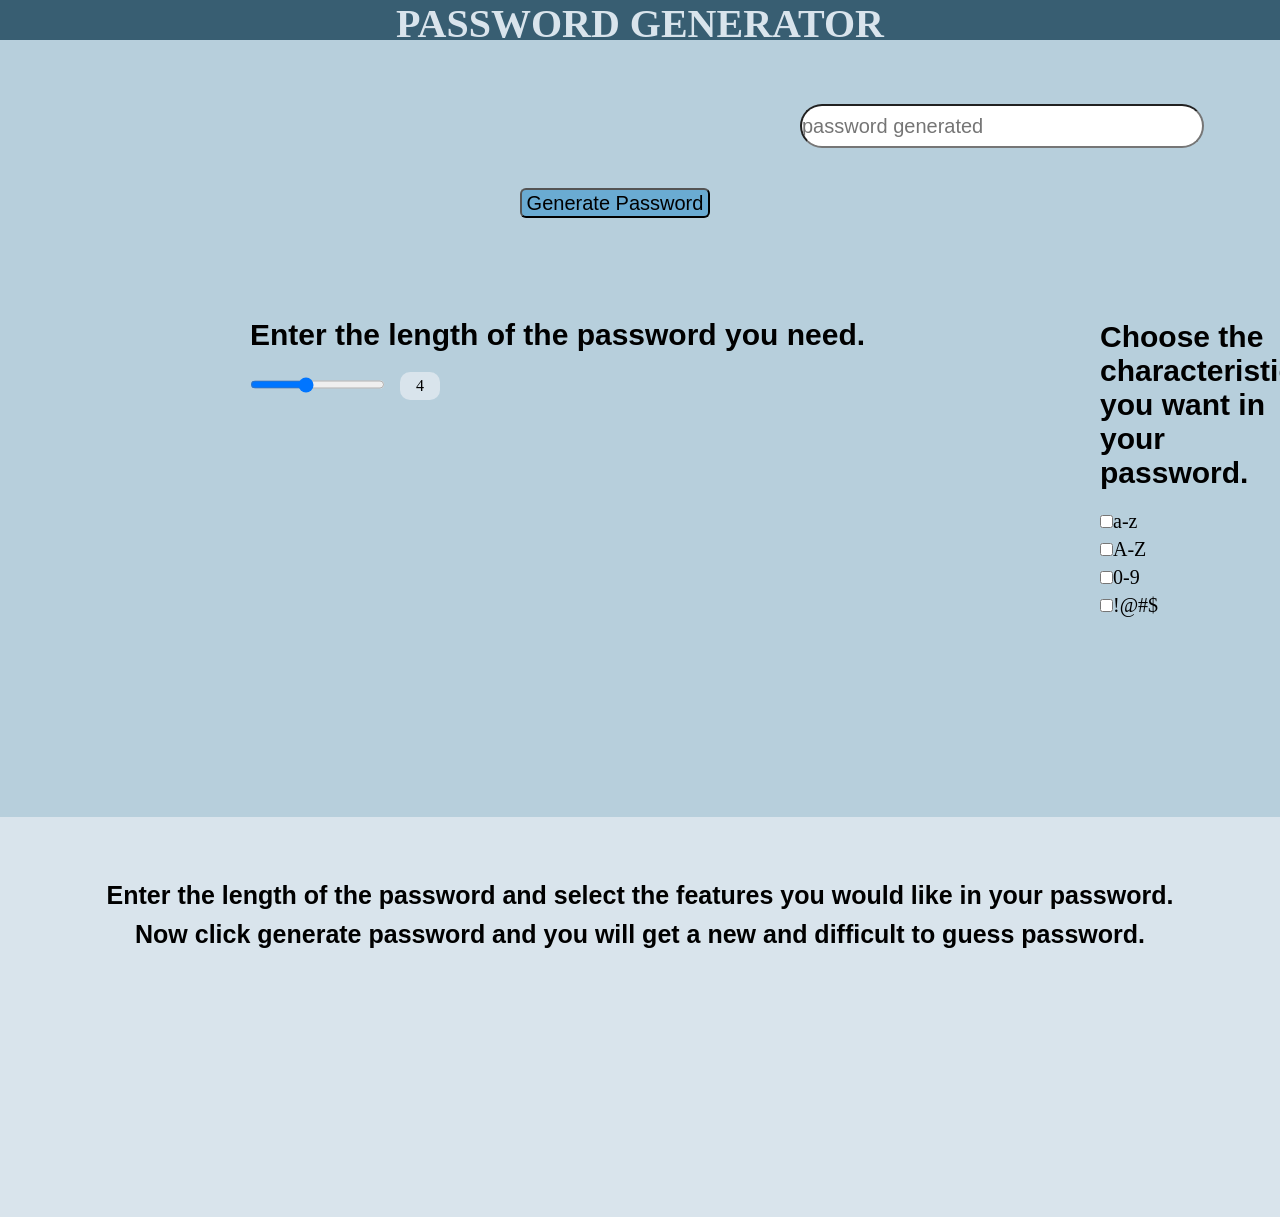
==== index-shubhika.html @ 77cf6baa "Add files via upload" ====
<!DOCTYPE html>
<html lang="en">
<head>
    <meta charset="UTF-8">
    <meta name="viewport" content="width=device-width, initial-scale=1.0">
    <title>password generator</title>
    <link rel="stylesheet"href="style.css">
</head>
<body>
    <div class="head">
        <h1>PASSWORD GENERATOR</h1>
    </div>
    <div class="out">   
        <input class = "out-box" type="text" placeholder="password generated" readonly>
    </div>
    <div class="gen-button">    
        <button class = "gen-but">Generate Password</button>
    </div>
    <div class="length">
        <h4 class ="length-head">Enter the length of the password you need.</h4>
    </div>
    <div class="inp">
        <input class="input-len" type="range" min="1" max="8" value="4">
        <span>4</span>
    </div>
    <!--now we will add a checkbox for different features that we will be providing to the password-->
    <div class="choose">
        <h4>Choose the characteristics you want in your password.</h4>
    </div>
    <form class="options" id="myform">
    <label for = "id1">
        <input type="checkbox" name="option" value="a-z" id="id1">a-z
    </label><br>

    <label for = "id2">
        <input type="checkbox"  name="option" value="A-Z" id="id2">A-Z
    </label><br>

    <label for = "id3">
        <input type="checkbox"  name="option" value="1-9" id="id3">0-9
    </label><br>

    <label for = "id4">
        <input type="checkbox"  name="option" value="!@#$" id="id4">!@#$
    </label><br>
    </form>
    <div class="end">
        <h3 class ="instruction">
            Enter the length of the password and select the features you would like in your password.
        </h3>
        <h3 class="instruction2">
            Now click generate password and you will get a new and difficult to guess password.
        </h3>
    </div>
    <script src="app.js"></script>
</body>
</html>
---- style.css ----
*{
    margin: 0;
    padding: 0;
}

body{
    background-color: #B7CFDC;
}

.head{
    background-color: #385e72;
    color: #d9e4ec;
    text-align: center;
    height: 2.5rem;
    font-size: 20px;
}

.out{
    padding-top: 4rem;
    padding-left: 800px;
}

.out-box{
    display: flex;
    justify-content: center;
    height: 2.5rem;
    border-radius: 1.5rem;
    padding-right: 200px;
    width: 200px;
    font-size: 20px;
}

.gen-button{
    display: flex;
    justify-content: center;
    padding-top: 2.5rem;
}


.gen-but{
    padding-left:5px;
    padding-right: 5px;
    background-color: #6AABD2;
    border-radius: 6px;
    height: 30px;
    margin-right: 50px;
    font-size: 20px;
}

.length{
    margin-top: 100px;
    margin-left: 250px;
}

.length-head{
    font-family: 'Lucida Sans', 'Lucida Sans Regular', 'Lucida Grande', 'Lucida Sans Unicode', Geneva, Verdana, sans-serif;
    font-size: 30px;
}

.inp{
    margin-top: 20px;
    display: flex;
    margin-left: 250px;
}

.input-len{
    height: 25px;
    padding-right: 6px;
    border-radius: 5px;
}

.choose{
    margin-left: 1100px;
    font-size: 30px;
    margin-top: -80px;
    font-family: 'Lucida Sans', 'Lucida Sans Regular', 'Lucida Grande', 'Lucida Sans Unicode', Geneva, Verdana, sans-serif;
}

.options{
    margin-left: 1100px;
    margin-top: 20px;
}

#id2{
    margin-top: 10px;
}

#id3{
    margin-top: 10px;
}

#id4{
    margin-top: 10px;
}

#myform{
    font-size: 20px;
}

button:hover{
    opacity: 0.5;
}

button {
    cursor: pointer;
}

.end{
    margin-top: 200px;
    background-color: #D9E4EC;
    height:400px;
    text-align: center;
}
.instruction{
    padding-top: 4rem;
    font-family: sans-serif;
    font-size: 25px;
}

.instruction2{
    font-family: sans-serif;
    font-size: 25px;
    padding-top: 10px;
}

span{
    background-color:#D9E4EC;
    padding: 5px;
    margin-left: 15px;
    min-width: 30px;
    text-align: center;
    border-radius: 10px;
}

img { max-width: 100%; height: auto; }

@media (max-width: 768px) {
  /* mobile styles */
}
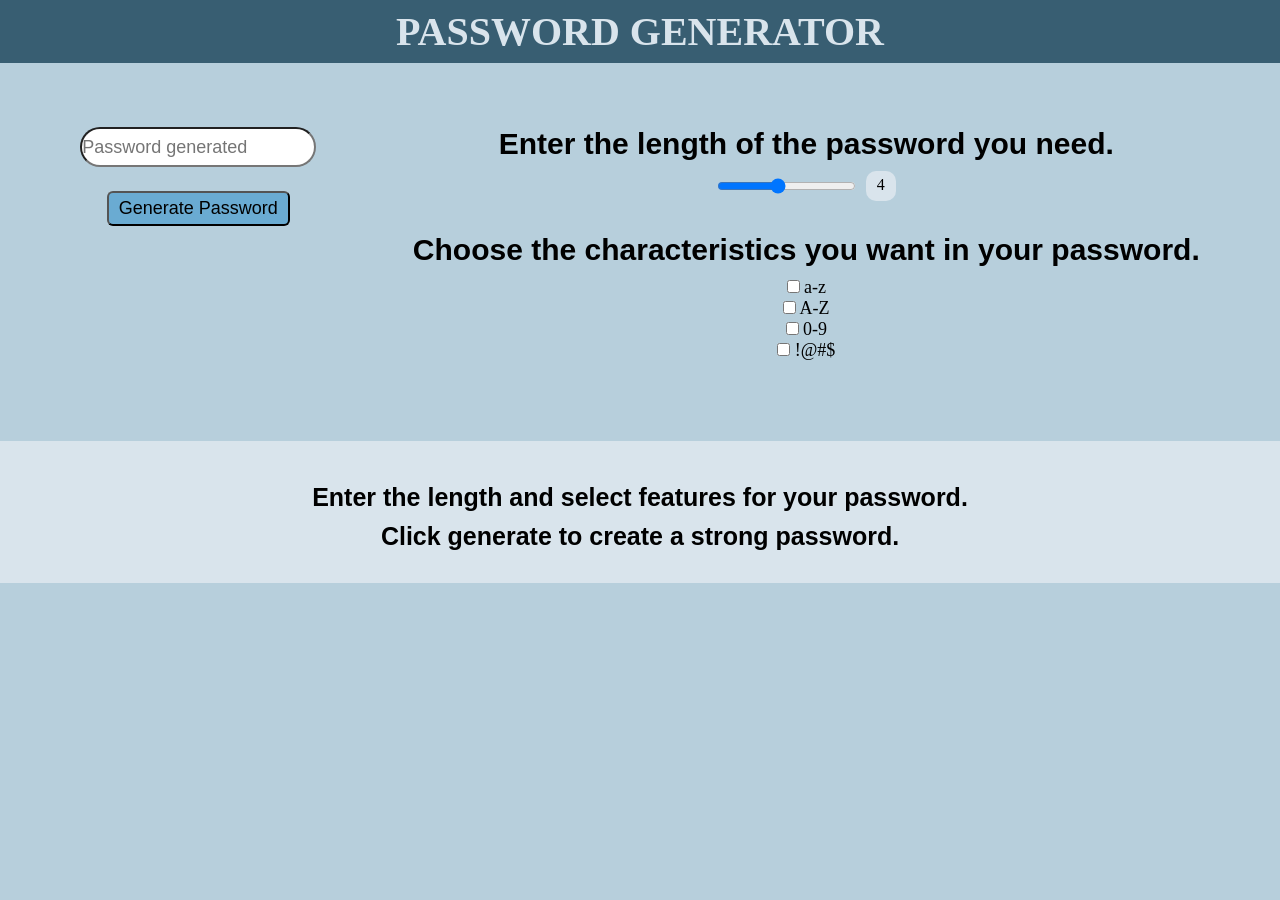
==== commit 26251161: "Update index-shubhika.html" ====
--- a/index-shubhika.html
+++ b/index-shubhika.html
@@ -3,55 +3,67 @@
 <head>
     <meta charset="UTF-8">
     <meta name="viewport" content="width=device-width, initial-scale=1.0">
-    <title>password generator</title>
-    <link rel="stylesheet"href="style.css">
+    <title>Password Generator</title>
+    <link rel="stylesheet" href="style.css">
 </head>
 <body>
+
+    <!-- HEADER -->
     <div class="head">
         <h1>PASSWORD GENERATOR</h1>
     </div>
-    <div class="out">   
-        <input class = "out-box" type="text" placeholder="password generated" readonly>
+
+    <!-- MAIN -->
+    <div class="main">
+
+        <!-- LEFT -->
+        <div class="left">
+            <div class="out">
+                <input class="out-box" type="text" placeholder="Password generated" readonly>
+            </div>
+
+            <div class="gen-button">
+                <button class="gen-but">Generate Password</button>
+            </div>
+        </div>
+
+        <!-- RIGHT -->
+        <div class="right">
+
+            <div class="length">
+                <h4 class="length-head">Enter the length of the password you need.</h4>
+            </div>
+
+            <div class="inp">
+                <input class="input-len" type="range" min="1" max="8" value="4">
+                <span>4</span>
+            </div>
+
+            <div class="choose">
+                <h4>Choose the characteristics you want in your password.</h4>
+            </div>
+
+            <form class="options" id="myform">
+                <label><input type="checkbox" value="a-z"> a-z</label><br>
+                <label><input type="checkbox" value="A-Z"> A-Z</label><br>
+                <label><input type="checkbox" value="0-9"> 0-9</label><br>
+                <label><input type="checkbox" value="!@#$"> !@#$</label>
+            </form>
+
+        </div>
+
     </div>
-    <div class="gen-button">    
-        <button class = "gen-but">Generate Password</button>
-    </div>
-    <div class="length">
-        <h4 class ="length-head">Enter the length of the password you need.</h4>
-    </div>
-    <div class="inp">
-        <input class="input-len" type="range" min="1" max="8" value="4">
-        <span>4</span>
-    </div>
-    <!--now we will add a checkbox for different features that we will be providing to the password-->
-    <div class="choose">
-        <h4>Choose the characteristics you want in your password.</h4>
-    </div>
-    <form class="options" id="myform">
-    <label for = "id1">
-        <input type="checkbox" name="option" value="a-z" id="id1">a-z
-    </label><br>
 
-    <label for = "id2">
-        <input type="checkbox"  name="option" value="A-Z" id="id2">A-Z
-    </label><br>
-
-    <label for = "id3">
-        <input type="checkbox"  name="option" value="1-9" id="id3">0-9
-    </label><br>
-
-    <label for = "id4">
-        <input type="checkbox"  name="option" value="!@#$" id="id4">!@#$
-    </label><br>
-    </form>
+    <!-- FOOTER -->
     <div class="end">
-        <h3 class ="instruction">
-            Enter the length of the password and select the features you would like in your password.
+        <h3 class="instruction">
+            Enter the length and select features for your password.
         </h3>
         <h3 class="instruction2">
-            Now click generate password and you will get a new and difficult to guess password.
+            Click generate to create a strong password.
         </h3>
     </div>
+
     <script src="app.js"></script>
 </body>
-</html>+</html>
--- a/style.css
+++ b/style.css
@@ -1,139 +1,154 @@
 *{
     margin: 0;
     padding: 0;
+    box-sizing: border-box;
 }
 
 body{
     background-color: #B7CFDC;
+    overflow-x: hidden;
 }
 
+/* HEADER */
 .head{
     background-color: #385e72;
     color: #d9e4ec;
     text-align: center;
-    height: 2.5rem;
-    font-size: 20px;
+    padding: 0.5rem;
+    font-size: clamp(16px, 2vw, 20px);
 }
 
+/* MAIN CONTAINER */
+.main{
+    display: flex;
+    justify-content: space-around;
+    align-items: flex-start;
+    flex-wrap: wrap;
+    padding: 2rem;
+}
+
+/* OUTPUT SECTION */
 .out{
-    padding-top: 4rem;
-    padding-left: 800px;
+    padding-top: 2rem;
+    text-align: center;
 }
 
 .out-box{
     display: flex;
     justify-content: center;
+    align-items: center;
     height: 2.5rem;
     border-radius: 1.5rem;
-    padding-right: 200px;
-    width: 200px;
-    font-size: 20px;
+    width: 100%;
+    max-width: 250px;
+    font-size: 18px;
+    margin: auto;
 }
 
+/* BUTTON */
 .gen-button{
     display: flex;
     justify-content: center;
-    padding-top: 2.5rem;
+    margin-top: 1.5rem;
 }
 
-
 .gen-but{
-    padding-left:5px;
-    padding-right: 5px;
+    padding: 5px 10px;
     background-color: #6AABD2;
     border-radius: 6px;
-    height: 30px;
-    margin-right: 50px;
-    font-size: 20px;
+    height: 35px;
+    font-size: 18px;
 }
 
+/* LENGTH SECTION */
 .length{
-    margin-top: 100px;
-    margin-left: 250px;
+    margin-top: 2rem;
+    text-align: center;
 }
 
 .length-head{
-    font-family: 'Lucida Sans', 'Lucida Sans Regular', 'Lucida Grande', 'Lucida Sans Unicode', Geneva, Verdana, sans-serif;
-    font-size: 30px;
+    font-family: sans-serif;
+    font-size: clamp(20px, 3vw, 30px);
 }
 
 .inp{
-    margin-top: 20px;
+    margin-top: 10px;
     display: flex;
-    margin-left: 250px;
+    justify-content: center;
 }
 
 .input-len{
-    height: 25px;
-    padding-right: 6px;
+    height: 30px;
     border-radius: 5px;
+    padding: 5px;
 }
 
+/* OPTIONS */
 .choose{
-    margin-left: 1100px;
-    font-size: 30px;
-    margin-top: -80px;
-    font-family: 'Lucida Sans', 'Lucida Sans Regular', 'Lucida Grande', 'Lucida Sans Unicode', Geneva, Verdana, sans-serif;
+    text-align: center;
+    font-size: clamp(20px, 3vw, 30px);
+    margin-top: 2rem;
+    font-family: sans-serif;
 }
 
 .options{
-    margin-left: 1100px;
-    margin-top: 20px;
-}
-
-#id2{
+    text-align: center;
     margin-top: 10px;
 }
 
-#id3{
-    margin-top: 10px;
-}
-
-#id4{
+#id2, #id3, #id4{
     margin-top: 10px;
 }
 
 #myform{
-    font-size: 20px;
+    font-size: 18px;
 }
 
+/* BUTTON EFFECT */
 button:hover{
-    opacity: 0.5;
+    opacity: 0.7;
 }
 
 button {
     cursor: pointer;
 }
 
+/* FOOTER */
 .end{
-    margin-top: 200px;
+    margin-top: 3rem;
     background-color: #D9E4EC;
-    height:400px;
+    padding: 2rem;
     text-align: center;
 }
-.instruction{
-    padding-top: 4rem;
+
+.instruction,
+.instruction2{
     font-family: sans-serif;
-    font-size: 25px;
+    font-size: clamp(16px, 2vw, 25px);
+    margin-top: 10px;
 }
 
-.instruction2{
-    font-family: sans-serif;
-    font-size: 25px;
-    padding-top: 10px;
-}
-
+/* PASSWORD DISPLAY */
 span{
     background-color:#D9E4EC;
     padding: 5px;
-    margin-left: 15px;
+    margin-left: 10px;
     min-width: 30px;
+    display: inline-block;
     text-align: center;
     border-radius: 10px;
 }
 
-img { max-width: 100%; height: auto; }
+/* IMAGE FIX */
+img {
+    max-width: 100%;
+    height: auto;
+}
 
+/* MOBILE */
 @media (max-width: 768px) {
-  /* mobile styles */
-}+    .main{
+        flex-direction: column;
+        align-items: center;
+    }
+}
